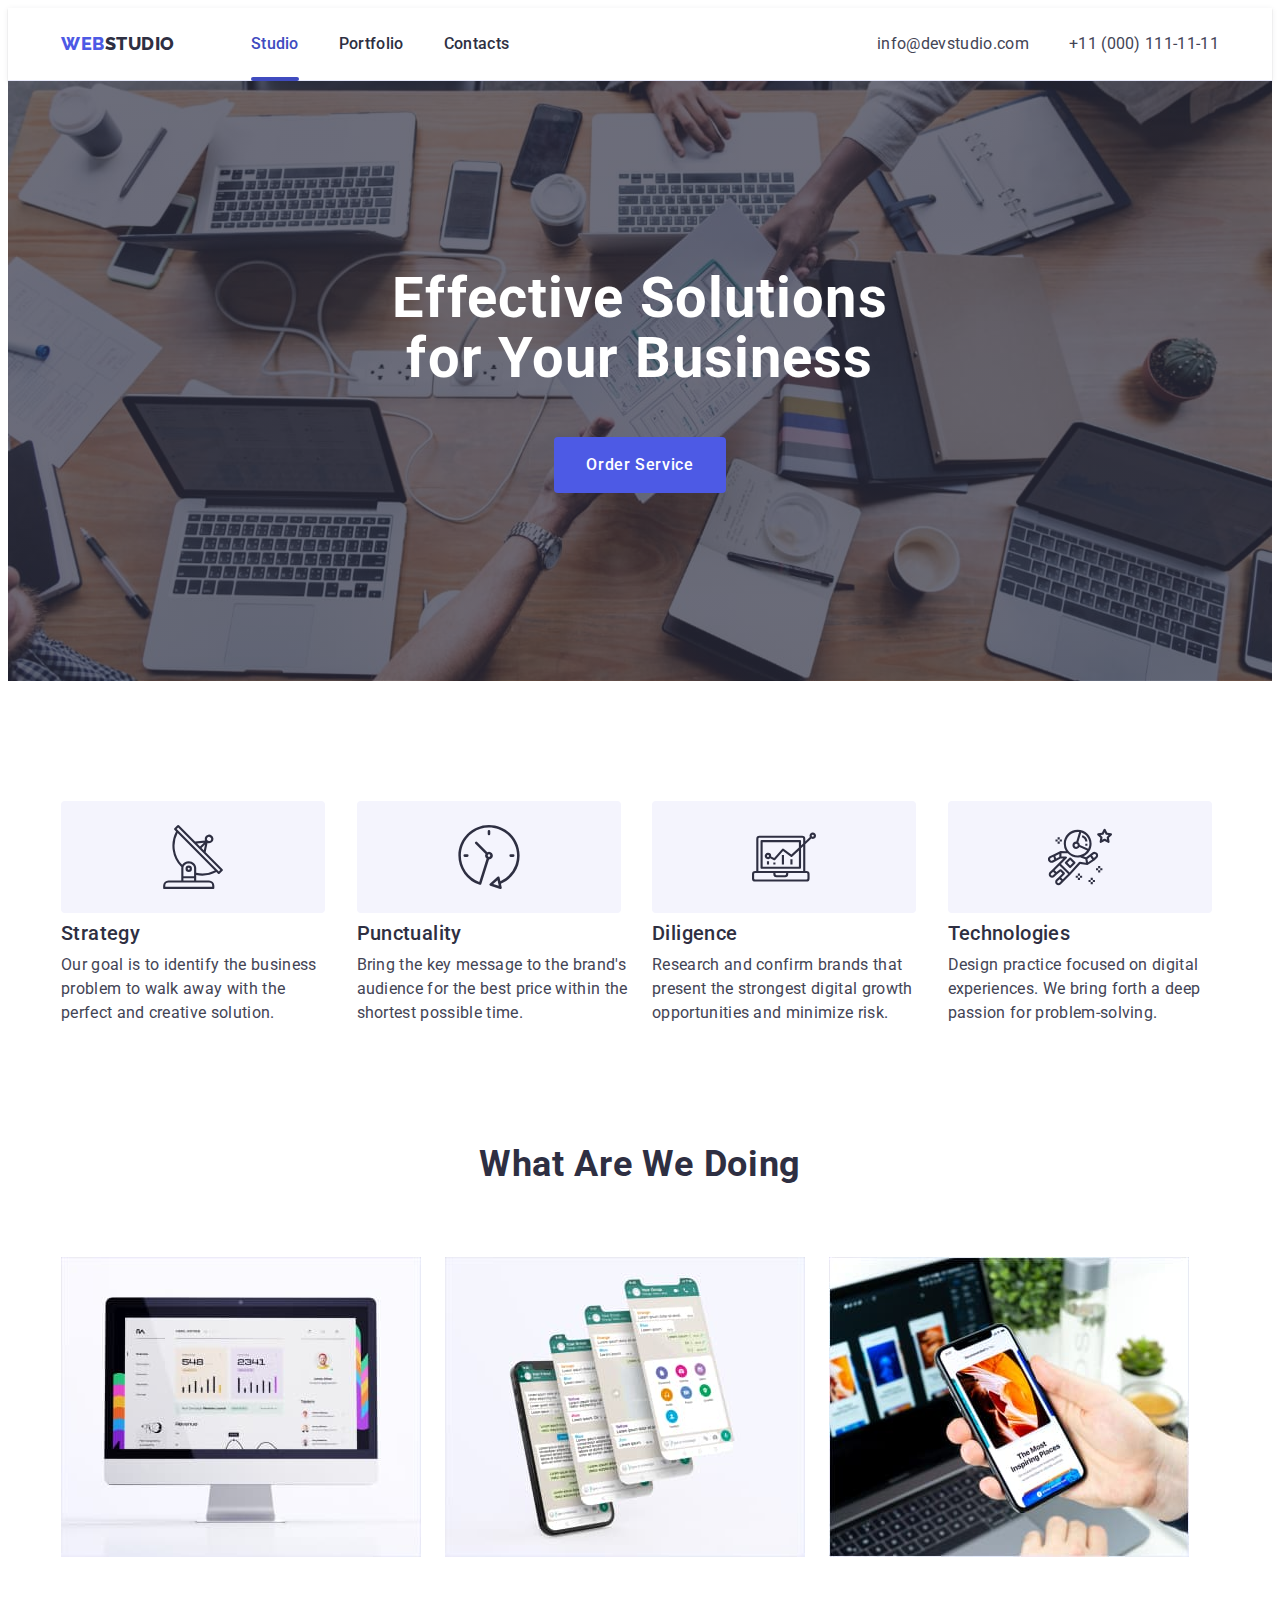
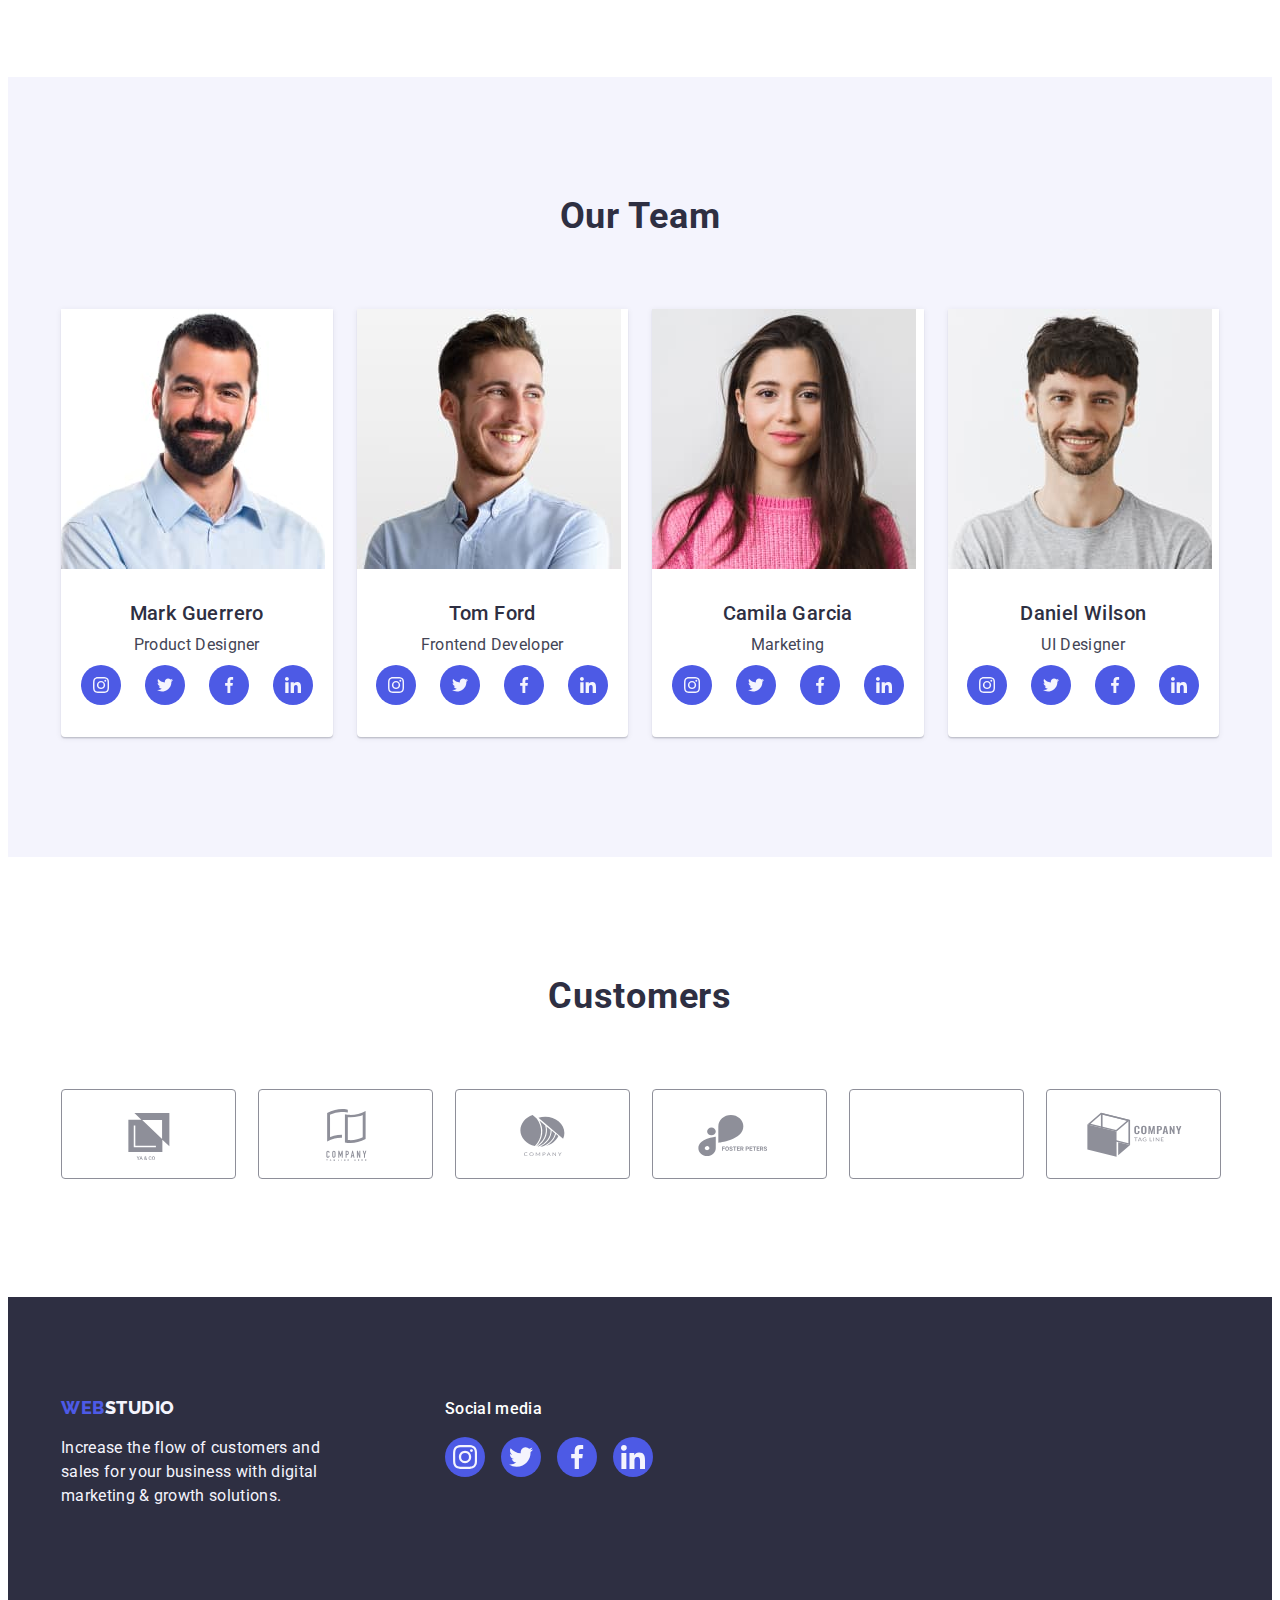
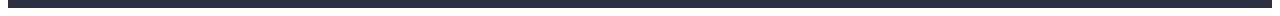
==== index.html @ 12ce00bc "+" ====
<!DOCTYPE html>
<html lang="en">
  <head>
    <meta charset="UTF-8" />
    <meta name="viewport" content="width=device-width, initial-scale=1.0" />
    <title>Web Studio</title>
    <link rel="preconnect" href="https://fonts.googleapis.com" />
    <link rel="preconnect" href="https://fonts.gstatic.com" crossorigin />
    <link
      href="https://fonts.googleapis.com/css2?family=Raleway:wght@800&family=Roboto:wght@400;500;700&display=swap"
      rel="stylesheet"
    />
    <link
      rel="stylesheet"
      href="https://cdnjs.cloudflare.com/ajax/libs/modern-normalize/2.0.0/modern-normalize.min.css"
      integrity="sha512-4xo8blKMVCiXpTaLzQSLSw3KFOVPWhm/TRtuPVc4WG6kUgjH6J03IBuG7JZPkcWMxJ5huwaBpOpnwYElP/m6wg=="
      crossorigin="anonymous"
      referrerpolicy="no-referrer"
    />
    <link rel="stylesheet" href="css/styles.css" />
  </head>
  <body>
    <header class="header-content">
      <div class="container header-container">
        <nav class="header-navigation">
          <a href="./index.html" class="header-logo link"
            >Web<span class="header-logo-accent">Studio</span></a
          >
          <ul class="header-list list">
            <li class="header-list-item">
              <a href="./index.html" class="header-list-link link current"
                >Studio</a
              >
            </li>
            <li class="header-list-item">
              <a class="header-list-link link" href="./portfolio.html"
                >Portfolio</a
              >
            </li>
            <li class="header-list-item">
              <a class="header-list-link link" href="">Contacts</a>
            </li>
          </ul>
        </nav>
        <address class="address-list-socials">
          <ul class="header-socials list">
            <li class="headr-socials-item">
              <a
                class="header-socials-link link"
                href="mailto:info@devstudio.com"
                >info@devstudio.com</a
              >
            </li>
            <li class="headr-socials-item">
              <a class="header-socials-link link" href="tel:+110001111111"
                >+11 (000) 111-11-11</a
              >
            </li>
          </ul>
        </address>
      </div>
    </header>
    <main>
      <section class="hero">
        <div class="container">
          <h1 class="hero-title">Effective Solutions for Your Business</h1>
          <button type="button" class="hero-btn" data-modal-open>
            Order Service
          </button>
        </div>
      </section>
      <section class="advantages">
        <div class="container">
          <h2 class="visually-hidden">Advantages</h2>
          <ul class="head-list list">
            <li class="advantages-item">
              <div class="advantages-block">
                <svg class="advantages-icon" width="64" height="64">
                  <use href="./images/icons.svg#icon-antenna-1"></use>
                </svg>
              </div>
              <h3 class="advantages-subtitle">Strategy</h3>
              <p class="advantages-item-text">
                Our goal is to identify the business problem to walk away with
                the perfect and creative solution.
              </p>
            </li>
            <li class="advantages-item">
              <div class="advantages-block">
                <svg class="advantages-icon" width="64" height="64">
                  <use href="./images/icons.svg#icon-clock-1"></use>
                </svg>
              </div>
              <h3 class="advantages-subtitle">Punctuality</h3>
              <p class="advantages-item-text">
                Bring the key message to the brand's audience for the best price
                within the shortest possible time.
              </p>
            </li>
            <li class="advantages-item">
              <div class="advantages-block">
                <svg class="advantages-icon" width="64" height="64">
                  <use href="./images/icons.svg#icon-diagram-1"></use>
                </svg>
              </div>
              <h3 class="advantages-subtitle">Diligence</h3>
              <p class="advantages-item-text">
                Research and confirm brands that present the strongest digital
                growth opportunities and minimize risk.
              </p>
            </li>
            <li class="advantages-item">
              <div class="advantages-block">
                <svg class="advantages-icon" width="64" height="64">
                  <use href="./images/icons.svg#icon-astronaut-1"></use>
                </svg>
              </div>
              <h3 class="advantages-subtitle">Technologies</h3>
              <p class="advantages-item-text">
                Design practice focused on digital experiences. We bring forth a
                deep passion for problem-solving.
              </p>
            </li>
          </ul>
        </div>
      </section>
      <section class="content-item">
        <div class="container">
          <h2 class="webcontent-title">What are we doing</h2>
          <ul class="content-list list">
            <li class="content-list-img">
              <img
                class="img-item"
                src="./images/Computer.jpg"
                alt="Computer"
                width="360"
                height="300"
              />
            </li>
            <li class="content-list-img">
              <img
                class="img-item"
                src="./images/Content.jpg"
                alt="Content"
                width="360"
                height="300"
              />
            </li>
            <li class="content-list-img">
              <img
                class="img-item"
                src="./images/Use.jpg"
                alt="Use"
                width="360"
                height="300"
              />
            </li>
          </ul>
        </div>
      </section>
      <!-- Team -->
      <section class="our-team">
        <div class="container">
          <h2 class="webcontent-title">Our Team</h2>
          <ul class="team list">
            <li class="list-team-info">
              <img
                src="./images/Mark.jpg"
                alt="Mark Guerrero"
                width="264"
                height="260"
              />
              <div class="list-team">
                <h3 class="team-list-item">Mark Guerrero</h3>
                <p class="team-item">Product Designer</p>
                <ul class="team-list-icons list">
                  <li class="our-team-item">
                    <a href="" class="our-team-link">
                      <svg class="our-team-icon" width="16" height="16">
                        <use href="./images/icons.svg#icon-instagram-2"></use>
                      </svg>
                    </a>
                  </li>
                  <li class="our-team-item">
                    <a href="" class="our-team-link">
                      <svg class="our-team-icon" width="16" height="16">
                        <use href="./images/icons.svg#icon-twitter-1"></use>
                      </svg>
                    </a>
                  </li>
                  <li class="our-team-item">
                    <a href="" class="our-team-link">
                      <svg class="our-team-icon" width="16" height="16">
                        <use href="./images/icons.svg#icon-facebook-1"></use>
                      </svg>
                    </a>
                  </li>
                  <li class="our-team-item">
                    <a href="" class="our-team-link">
                      <svg class="our-team-icon" width="16" height="16">
                        <use href="./images/icons.svg#icon-linkedin-1"></use>
                      </svg>
                    </a>
                  </li>
                </ul>
              </div>
            </li>
            <li class="list-team-info">
              <img
                src="./images/Tom.jpg"
                alt="Tom Ford"
                width="264"
                height="260"
              />
              <div class="list-team">
                <h3 class="team-list-item">Tom Ford</h3>
                <p class="team-item">Frontend Developer</p>
                <ul class="team-list-icons list">
                  <li class="our-team-item">
                    <a href="" class="our-team-link">
                      <svg class="our-team-icon" width="16" height="16">
                        <use href="./images/icons.svg#icon-instagram-2"></use>
                      </svg>
                    </a>
                  </li>
                  <li class="our-team-item">
                    <a href="" class="our-team-link">
                      <svg class="our-team-icon" width="16" height="16">
                        <use href="./images/icons.svg#icon-twitter-1"></use>
                      </svg>
                    </a>
                  </li>
                  <li class="our-team-item">
                    <a href="" class="our-team-link">
                      <svg class="our-team-icon" width="16" height="16">
                        <use href="./images/icons.svg#icon-facebook-1"></use>
                      </svg>
                    </a>
                  </li>
                  <li class="our-team-item">
                    <a href="" class="our-team-link">
                      <svg class="our-team-icon" width="16" height="16">
                        <use href="./images/icons.svg#icon-linkedin-1"></use>
                      </svg>
                    </a>
                  </li>
                </ul>
              </div>
            </li>
            <li class="list-team-info">
              <img
                src="./images/Camila.jpg"
                alt="Camila Garcia"
                width="264"
                height="260"
              />
              <div class="list-team">
                <h3 class="team-list-item">Camila Garcia</h3>
                <p class="team-item">Marketing</p>
                <ul class="team-list-icons list">
                  <li class="our-team-item">
                    <a href="" class="our-team-link">
                      <svg class="our-team-icon" width="16" height="16">
                        <use href="./images/icons.svg#icon-instagram-2"></use>
                      </svg>
                    </a>
                  </li>
                  <li class="our-team-item">
                    <a href="" class="our-team-link">
                      <svg class="our-team-icon" width="16" height="16">
                        <use href="./images/icons.svg#icon-twitter-1"></use>
                      </svg>
                    </a>
                  </li>
                  <li class="our-team-item">
                    <a href="" class="our-team-link">
                      <svg class="our-team-icon" width="16" height="16">
                        <use href="./images/icons.svg#icon-facebook-1"></use>
                      </svg>
                    </a>
                  </li>
                  <li class="our-team-item">
                    <a href="" class="our-team-link">
                      <svg class="our-team-icon" width="16" height="16">
                        <use href="./images/icons.svg#icon-linkedin-1"></use>
                      </svg>
                    </a>
                  </li>
                </ul>
              </div>
            </li>
            <li class="list-team-info">
              <img
                src="./images/Daniel.jpg"
                alt="Daniel Wilson"
                width="264"
                height="260"
              />
              <div class="list-team">
                <h3 class="team-list-item">Daniel Wilson</h3>
                <p class="team-item">UI Designer</p>
                <ul class="team-list-icons list">
                  <li class="our-team-item">
                    <a href="" class="our-team-link">
                      <svg class="our-team-icon" width="16" height="16">
                        <use href="./images/icons.svg#icon-instagram-2"></use>
                      </svg>
                    </a>
                  </li>
                  <li class="our-team-item">
                    <a href="" class="our-team-link">
                      <svg class="our-team-icon" width="16" height="16">
                        <use href="./images/icons.svg#icon-twitter-1"></use>
                      </svg>
                    </a>
                  </li>
                  <li class="our-team-item">
                    <a href="" class="our-team-link">
                      <svg class="our-team-icon" width="16" height="16">
                        <use href="./images/icons.svg#icon-facebook-1"></use>
                      </svg>
                    </a>
                  </li>
                  <li class="our-team-item">
                    <a href="" class="our-team-link">
                      <svg class="our-team-icon" width="16" height="16">
                        <use href="./images/icons.svg#icon-linkedin-1"></use>
                      </svg>
                    </a>
                  </li>
                </ul>
              </div>
            </li>
          </ul>
        </div>
      </section>
      <section class="customers">
        <div class="container">
          <h2 class="customers-logo">Customers</h2>
          <ul class="customers-list list">
            <li class="customers-item">
              <a href="" class="customers-link">
                <svg class="customers-icon" width="104" height="56">
                  <use href="./images/icons.svg#icon-Logo"></use>
                </svg>
              </a>
            </li>
            <li class="customers-item">
              <a href="" class="customers-link">
                <svg class="customers-icon" width="104" height="56">
                  <use href="./images/icons.svg#icon-Logo-1"></use>
                </svg>
              </a>
            </li>
            <li class="customers-item">
              <a href="" class="customers-link">
                <svg class="customers-icon" width="104" height="56">
                  <use href="./images/icons.svg#icon-Logo-2"></use>
                </svg>
              </a>
            </li>
            <li class="customers-item">
              <a href="" class="customers-link">
                <svg class="customers-icon" width="104" height="56">
                  <use href="./images/icons.svg#icon-Logo-3"></use>
                </svg>
              </a>
            </li>
            <li class="customers-item">
              <a href="" class="customers-link">
                <svg class="customers-icon" width="104" height="56">
                  <use href="./images/icons.svg#icon-LogoBrand"></use>
                </svg>
              </a>
            </li>
            <li class="customers-item">
              <a href="" class="customers-link">
                <svg class="customers-icon" width="104" height="56">
                  <use href="./images/icons.svg#icon-Logo-4"></use>
                </svg>
              </a>
            </li>
          </ul>
        </div>
      </section>
    </main>
    <footer class="footer">
      <div class="container footer-container">
        <div class="footer-main-container">
          <a href="./index.html" class="header-logo-footer link"
            >Web<span class="footer-logo link">Studio</span></a
          >
          <p class="footer-down">
            Increase the flow of customers and sales for your business with
            digital marketing & growth solutions.
          </p>
        </div>
        <div class="social-media-block">
          <p class="social-logo">Social media</p>
          <ul class="social-media-list list">
            <li class="social-media-item">
              <a href="" class="social-media-link">
                <svg class="social-media-icon" width="24" height="24">
                  <use href="./images/icons.svg#icon-instagram-2"></use>
                </svg>
              </a>
            </li>
            <li class="social-media-item">
              <a href="" class="social-media-link">
                <svg class="social-media-icon" width="24" height="24">
                  <use href="./images/icons.svg#icon-twitter-1"></use>
                </svg>
              </a>
            </li>
            <li class="social-media-item">
              <a href="" class="social-media-link">
                <svg class="social-media-icon" width="24" height="24">
                  <use href="./images/icons.svg#icon-facebook-1"></use>
                </svg>
              </a>
            </li>
            <li class="social-media-item">
              <a href="" class="social-media-link">
                <svg class="social-media-icon" width="24" height="24">
                  <use href="./images/icons.svg#icon-linkedin-1"></use>
                </svg>
              </a>
            </li>
          </ul>
        </div>
      </div>
    </footer>
    <!-- Modal -->
    <div class="backdrop is-hidden" data-modal>
      <div class="modal">
        <button type="button" class="modal-close-btn" data-modal-close>
          <svg class="modal-close-icon" width="8" height="8">
            <use href="./images/icons.svg#icon-close-black-18dp-2-1"></use>
          </svg>
        </button>
      </div>
    </div>
    <script src="./js/modal.js"></script>
  </body>
</html>
---- css/styles.css ----
:root {
  --accent-color: #2e2f42;
  --item-color: #4d5ae5;
  --hero-color: #ffffff;
  --background-color: #f4f4fd;
  --address-color: #434455;
  --target-color: #404bbf;
  --border-color: #8e8f99;
}

p,
h1,
h2,
h3,
h4,
h5,
h6 {
  margin-top: 0;
  margin-bottom: 0;
}

ul,
ol {
  margin-top: 0;
  margin-bottom: 0;
  padding-left: 0;
}

img {
  display: block;
}

.visually-hidden {
  position: absolute;
  width: 1px;
  height: 1px;
  margin: -1px;
  border: 0;
  padding: 0;

  white-space: nowrap;
  clip-path: inset(100%);
  clip: rect(0 0 0 0);
  overflow: hidden;
}

.container {
  width: 100%;
  max-width: 1158px;
  padding: 0 15px;
  margin: 0 auto;
}

body {
  font-family: "Roboto", sans-serif;
  color: #434455;
  background-color: #fff;
}

.link {
  text-decoration: none;
}

.list {
  list-style: none;
}

.border-container {
  border-bottom: 1px solid #e7e9fc;
}

/*----------HEADER---------*/

.header-content {
  border-bottom: 1px solid #e7e9fc;
  box-shadow: 0px 1px 6px 0px rgba(46, 47, 66, 0.08),
    0px 1px 1px 0px rgba(46, 47, 66, 0.16),
    0px 2px 1px 0px rgba(46, 47, 66, 0.08);
}

.header-container {
  display: flex;
  align-items: center;
}

.header-navigation {
  display: flex;
  align-items: center;
}

.header-list {
  display: flex;
  gap: 40px;
}

.header-list-item {
  width: calc((100% - 40 * 2) / 3);
}

.header-logo {
  color: var(--item-color);
  font-size: 18px;
  font-weight: 800;
  font-family: "Raleway", sans-serif;
  line-height: 1.17;
  letter-spacing: 0.03em;
  text-transform: uppercase;
  margin-right: 76px;
  padding: 24px 0;
  display: block;
}

.header-logo-accent {
  color: var(--accent-color);
}

.current {
  position: relative;
  color: var(--target-color);
  transition: color 250ms cubic-bezier(0.4, 0, 0.2, 1);
}

.current::after {
  content: "";
  position: absolute;
  bottom: -1px;
  left: 0;
  width: 100%;
  height: 4px;
  border-radius: 2px;
  background-color: var(--target-color);
}

.header-list-link {
  color: var(--accent-color);
  font-size: 16px;
  font-weight: 500;
  line-height: 1.5;
  letter-spacing: 0.02em;
  display: block;
  padding-bottom: 24px;
  padding-top: 24px;
  transition: color 250ms cubic-bezier(0.4, 0, 0.2, 1);
}

.header-list-link:hover,
.header-list-link:focus {
  color: var(--target-color);
}

.header-list-link:is(:hover, :focus),
.current {
  color: var(--target-color);
}

.address-list-socials {
  font-style: normal;
}

.header-socials {
  display: flex;
  gap: 40px;
}

.header-socials-link {
  color: var(--address-color);
  font-size: 16px;
  font-weight: 400;
  line-height: 1.5;
  letter-spacing: 0.02em;
  padding: 24px 0;
  display: block;
  transition: color 250ms cubic-bezier(0.4, 0, 0.2, 1);
}

.header-socials-link:hover,
.header-socials-link:focus {
  color: #404bbf;
}

.address-list-socials {
  margin-left: auto;
}

/*----------HERO---------*/

.hero {
  background-color: var(--accent-color);
  margin: 0 auto;
  width: 100%;
  max-width: 1440px;
  padding-top: 188px;
  padding-bottom: 188px;
  background-image: linear-gradient(
      rgba(46, 47, 66, 0.7),
      rgba(46, 47, 66, 0.7)
    ),
    url(../images/people-office1.jpg);
  background-repeat: no-repeat;
  background-position: center;
  background-size: cover;
}

.hero-title {
  color: var(--hero-color);
  text-align: center;
  font-size: 56px;
  font-weight: 700;
  line-height: 1.07;
  letter-spacing: 0.02em;
  margin: 0 auto;
  width: 100%;
  max-width: 496px;
  margin-bottom: 48px;
}
.hero-btn {
  color: var(--hero-color);
  font-size: 16px;
  font-family: inherit;
  font-weight: 500;
  line-height: 1.5;
  letter-spacing: 0.04em;
  cursor: pointer;
  background-color: var(--item-color);
  padding: 16px 32px;
  border-radius: 4px;
  display: block;
  margin: 0 auto;
  border: none;
  min-width: 169px;
  transition: background-color 250ms cubic-bezier(0.4, 0, 0.2, 1);
}

.hero-btn:hover,
.hero-btn:focus {
  background-color: var(--target-color);
}

/*----------Advantages---------*/

.advantages {
  background-color: var(--hero-color);
  padding: 120px 0;
}

.advantages-block {
  width: 264px;
  height: 112px;
  border-radius: 4px;
  background-color: var(--background-color);
  margin-bottom: 8px;
  display: flex;
  align-items: center;
  justify-content: center;
}

.advantages-icon {
  fill: var(--accent-color);
}

.advantages-item {
  width: calc((100% - 24px * 3) / 4);
}

.head-list {
  display: flex;
  gap: 24px;
}

.advantages-subtitle {
  color: var(--accent-color);
  font-size: 20px;
  font-weight: 500;
  line-height: 1.2;
  letter-spacing: 0.02em;
  margin-bottom: 8px;
}
.advantages-item-text {
  color: #434455;
  font-size: 16px;
  line-height: 1.5;
  letter-spacing: 0.02em;
}

/*----------Content---------*/

.content-item {
  padding-bottom: 120px;
}

.webcontent-title {
  color: var(--accent-color);
  text-align: center;
  font-size: 36px;
  font-weight: 700;
  line-height: 1.11;
  letter-spacing: 0.02em;
  text-transform: capitalize;
  margin-bottom: 72px;
}

.content-list {
  display: flex;
  gap: 24px;
}

.content-list-img {
  width: calc(100% - 24px * 2) / 3;
}

/* -----TEAM----- */

.our-team {
  background-color: var(--background-color);
  padding-top: 120px;
  padding-bottom: 120px;
}

.team {
  display: flex;
  gap: 24px;
}

.our-team-item {
  width: 40px;
  height: 40px;
}

.our-team-link:hover,
.our-team-link:focus {
  background-color: var(--target-color);
}

.our-team-link {
  width: 100%;
  height: 100%;
  display: flex;
  align-items: center;
  justify-content: center;
  background-color: var(--item-color);
  border-radius: 50%;
  transition: background-color 250ms cubic-bezier(0.4, 0, 0.2, 1);
}

.our-team-icon {
  fill: var(--background-color);
}

.list-team-info {
  background-color: #ffffff;
  border-radius: 0px 0px 4px 4px;
  width: calc((100% - 24px * 3) / 4);
  box-shadow: 0px 2px 1px 0px rgba(46, 47, 66, 0.08),
    0px 1px 1px 0px rgba(46, 47, 66, 0.16),
    0px 1px 6px 0px rgba(46, 47, 66, 0.08);
}

.team-list-item {
  color: var(--accent-color);
  text-align: center;
  font-size: 20px;
  font-weight: 500;
  line-height: 1.2;
  letter-spacing: 0.02em;
  margin-bottom: 8px;
}
.team-item {
  color: #434455;
  text-align: center;
  font-size: 16px;
  line-height: 1.5;
  letter-spacing: 0.02em;
  margin-bottom: 8px;
}

.list-team {
  padding: 32px 0;
  align-items: center;
  justify-content: center;
}

.team-list-icons {
  display: flex;
  gap: 24px;
  justify-content: center;
}

/* -----Customers----- */

.customers {
  background-color: var(--hero-color);
  padding-top: 120px;
  padding-bottom: 120px;
}

.customers-logo {
  color: var(--accent-color);
  text-align: center;
  font-size: 36px;
  font-style: normal;
  font-weight: 700;
  line-height: 1.11;
  letter-spacing: 0.02em;
  text-transform: capitalize;
  margin-bottom: 72px;
}

.customers-container {
  width: 168px;
  height: 88px;
  border-radius: 4px;
  border: 1px solid #8e8f99;
}

.customers-list {
  display: flex;
  gap: 24px;
}

.customers-item {
  height: 88px;
  width: calc((100% - 24px * 5) / 6);
}

.customers-link {
  color: var(--border-color);
  width: 100%;
  height: 100%;
  display: flex;
  align-items: center;
  justify-content: center;
  border-radius: 4px;
  border: 1px solid var(--border-color);
  transition: border-color 250ms cubic-bezier(0.4, 0, 0.2, 1),
    color 250ms cubic-bezier(0.4, 0, 0.2, 1);
}

.customers-icon {
  fill: currentColor;
  transition: fill 250ms;
  animation-timing-function: cubic-bezier(0.4, 0, 0.2, 1);
}

.customers-link:is(:hover, :focus) .customers-icon {
  fill: var(--target-color);
}

.customers-link:hover,
.customers-link:focus {
  color: var(--target-color);
  border-color: var(--target-color);
}
.customers-icon {
  fill: currentColor;
}

/* -----FOOTER----- */

.footer {
  background-color: var(--accent-color);
  padding-top: 100px;
  padding-bottom: 100px;
}

.social-logo {
  color: var(--hero-color);
  font-size: 16px;
  font-style: normal;
  font-weight: 500;
  line-height: 1.5;
  letter-spacing: 0.02em;
  margin-bottom: 16px;
}

.social-media-list {
  display: flex;
  gap: 16px;
}

.social-media-link {
  width: 100%;
  height: 100%;
  display: flex;
  align-items: center;
  justify-content: center;
  border-radius: 50%;
  background-color: var(--item-color);
  transition: background-color 250ms cubic-bezier(0.4, 0, 0.2, 1);
}

.social-media-link:hover,
.social-media-link:focus {
  background-color: #31d0aa;
}

.social-media-item {
  width: 40px;
  height: 40px;
}
.social-media-icon {
  fill: var(--background-color);
}

.header-logo-footer {
  display: inline-block;
  color: var(--item-color);
  font-size: 18px;
  font-weight: 800;
  font-family: "Raleway", sans-serif;
  line-height: 1.17;
  letter-spacing: 0.03em;
  text-transform: uppercase;
  margin-bottom: 17.5px;
}

.footer-logo {
  color: var(--background-color);
  font-size: 18px;
  font-family: Raleway;
  font-weight: 800;
  line-height: 1.16;
  letter-spacing: 0.03em;
  text-transform: uppercase;
}

.footer-down {
  color: var(--background-color);
  font-size: 16px;
  line-height: 1.5;
  letter-spacing: 0.02em;
  max-width: 264px;
}

.footer-container {
  display: flex;
  align-items: baseline;
}

.footer-main-container {
  display: block;
  margin-right: 120px;
}

/*----------Portfolio---------*/

.portfolio-content {
  padding-top: 96px;
  padding-bottom: 120px;
}

/* -----Projects----- */

.projects-list {
  display: flex;
  gap: 24px;
  margin-bottom: 72px;
  justify-content: center;
}

.portfolio-cover {
  position: relative;
  overflow: hidden;
}

.portfolio-cover:hover .portfolio-cover-text {
  transform: translateY(0%);
}

.portfolio-cover-text {
  color: var(--background-color);
  top: 0;
  left: 0;
  height: 100%;
  padding: 40px 32px;
  font-size: 16px;
  font-style: normal;
  font-weight: 400;
  line-height: 1.5;
  letter-spacing: 0.02em;
  position: absolute;
  background-color: var(--item-color);
  transform: translateY(100%);
  transition: transform 250ms cubic-bezier(0.4, 0, 0.2, 1);
}

.portfolio-item-link {
  color: var(--item-color);
  text-align: center;
  font-size: 16px;
  font-style: normal;
  font-weight: 500;
  line-height: 1.5;
  letter-spacing: 0.04em;
  cursor: pointer;
  background-color: var(--background-color);
  border: 1px solid #e7e9fc;
  display: block;
  padding: 12px 24px;
  border-radius: 4px;
  transition: color 250ms cubic-bezier(0.4, 0, 0.2, 1),
    background-color 250ms cubic-bezier(0.4, 0, 0.2, 1),
    border-color 250ms cubic-bezier(0.4, 0, 0.2, 1),
    box-shadow 250ms cubic-bezier(0.4, 0, 0.2, 1);
}

.portfolio-item-link:hover,
.portfolio-item-link:focus {
  color: #ffffff;
  background-color: #404bbf;
  border: 1px solid transparent;
  box-shadow: 0px 3px 1px rgba(0, 0, 0, 0.1), 0px 2px 1px rgba(0, 0, 0, 0.08),
    0px 2px 2px rgba(0, 0, 0, 0.12);
}

.projects-item {
  background-color: #fff;
  width: calc((100% - 48px) / 3);
  box-shadow: 0px 2px 1px 0px rgba(46, 47, 66, 0.08),
    0px 1px 1px 0px rgba(46, 47, 66, 0.16),
    0px 1px 6px 0px rgba(46, 47, 66, 0.08);
}
.content-logo {
  color: var(--accent-color);
  font-size: 20px;
  font-weight: 500;
  line-height: 1.2;
  letter-spacing: 0.02em;
  margin-bottom: 8px;
}
.logo-info {
  color: var(--address-color);
  font-size: 16px;
  font-weight: 400;
  line-height: 1.5;
  letter-spacing: 0.02em;
}

.projects {
  display: flex;
  flex-wrap: wrap;
  gap: 48px 24px;
}

.projects-link {
  display: block;
  transition: box-shadow 250ms cubic-bezier(0.4, 0, 0.2, 1);
}

.projects-link:hover,
.projects-link:focus {
  transform: translateY(0%);
  box-shadow: 0px 1px 6px rgba(46, 47, 66, 0.08),
    0px 1px 1px rgba(46, 47, 66, 0.16), 0px 2px 1px rgba(46, 47, 66, 0.08);
}

.projects-link:focus .portfolio-cover-text {
  transform: translateY(0%);
}

.portfolio-card {
  padding: 32px 16px;
  border: 1px solid #e7e9fc;
  border-top: none;
}

/* -----Modal----- */

.backdrop {
  position: fixed;
  width: 100%;
  height: 100%;
  top: 0;
  background-color: rgba(46, 47, 66, 0.4);
  transition: opacity 250ms cubic-bezier(0.4, 0, 0.2, 1),
    visibility 250ms cubic-bezier(0.4, 0, 0.2, 1);
}

.modal {
  width: 408px;
  min-height: 584px;
  background-color: #fcfcfc;
  border-radius: 4px;
  box-shadow: 0px 2px 1px 0px rgba(0, 0, 0, 0.2),
    0px 1px 3px 0px rgba(0, 0, 0, 0.12), 0px 1px 1px 0px rgba(0, 0, 0, 0.14);
  position: absolute;
  top: 50%;
  left: 50%;
  transform: translate(-50%, -50%) scaleY(1);
  transition: transform 250ms cubic-bezier(0.4, 0, 0.2, 1);
}

.backdrop.is-hidden .modal {
  transform: translate(-50%, -50%) scaleY(0);
}

.modal-close-btn {
  background-color: #e7e9fc;
  border: 1px solid rgba(0, 0, 0, 0.1);
  border: none;
  position: absolute;
  padding: 0;
  width: 24px;
  height: 24px;
  top: 24px;
  right: 24px;
  display: flex;
  align-items: center;
  justify-content: center;
  border-radius: 50%;
  cursor: pointer;
  transition: background-color 250ms cubic-bezier(0.4, 0, 0.2, 1),
    border 250ms cubic-bezier(0.4, 0, 0.2, 1);
}

.modal-close-icon {
  fill: var(--accent-color);
  transition: background-color 250ms;
  animation-timing-function: cubic-bezier(0.4, 0, 0.2, 1);
  transition: fill 250ms cubic-bezier(0.4, 0, 0.2, 1);
}

.modal-close-btn:is(:hover, :focus) .modal-close-icon {
  fill: var(--hero-color);
}

.modal-close-btn:is(:hover, :focus) {
  background-color: var(--target-color);
  border: none;
}

.is-hidden {
  opacity: 0;
  visibility: hidden;
  pointer-events: none;
}
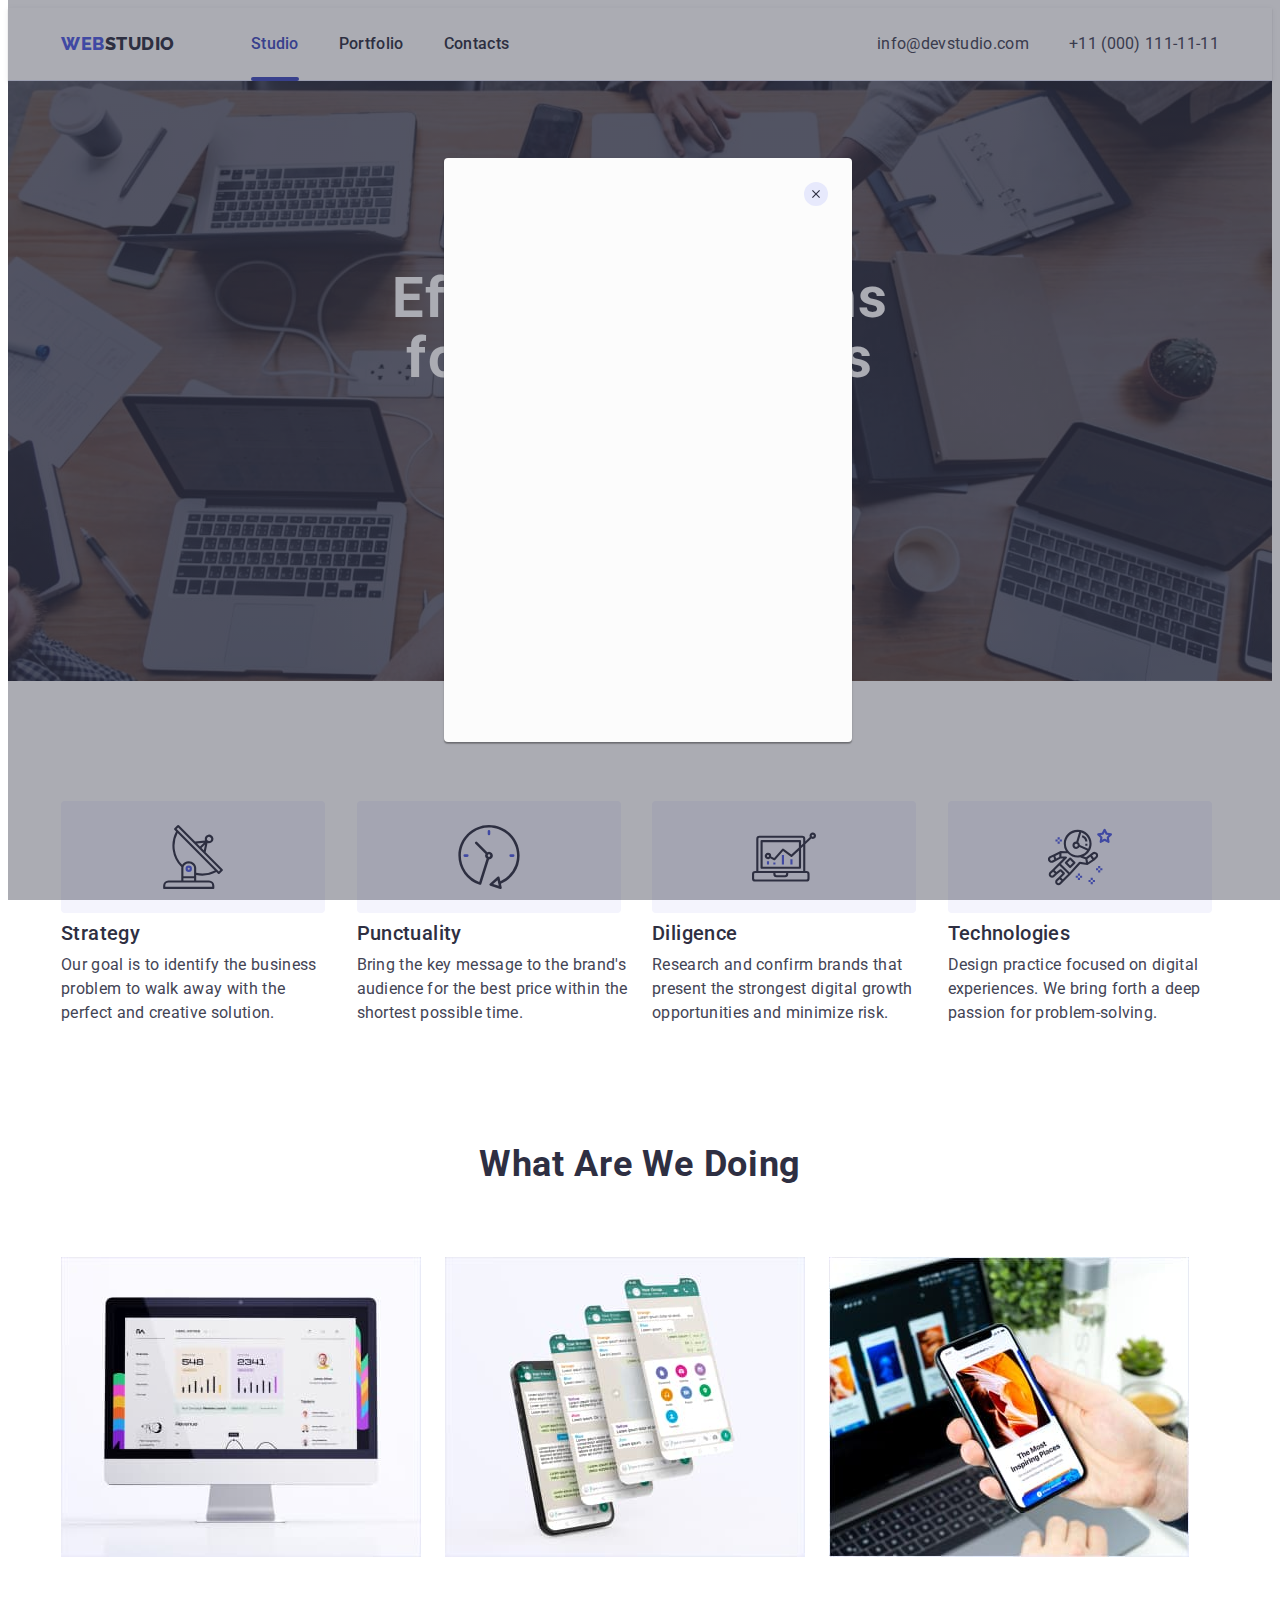
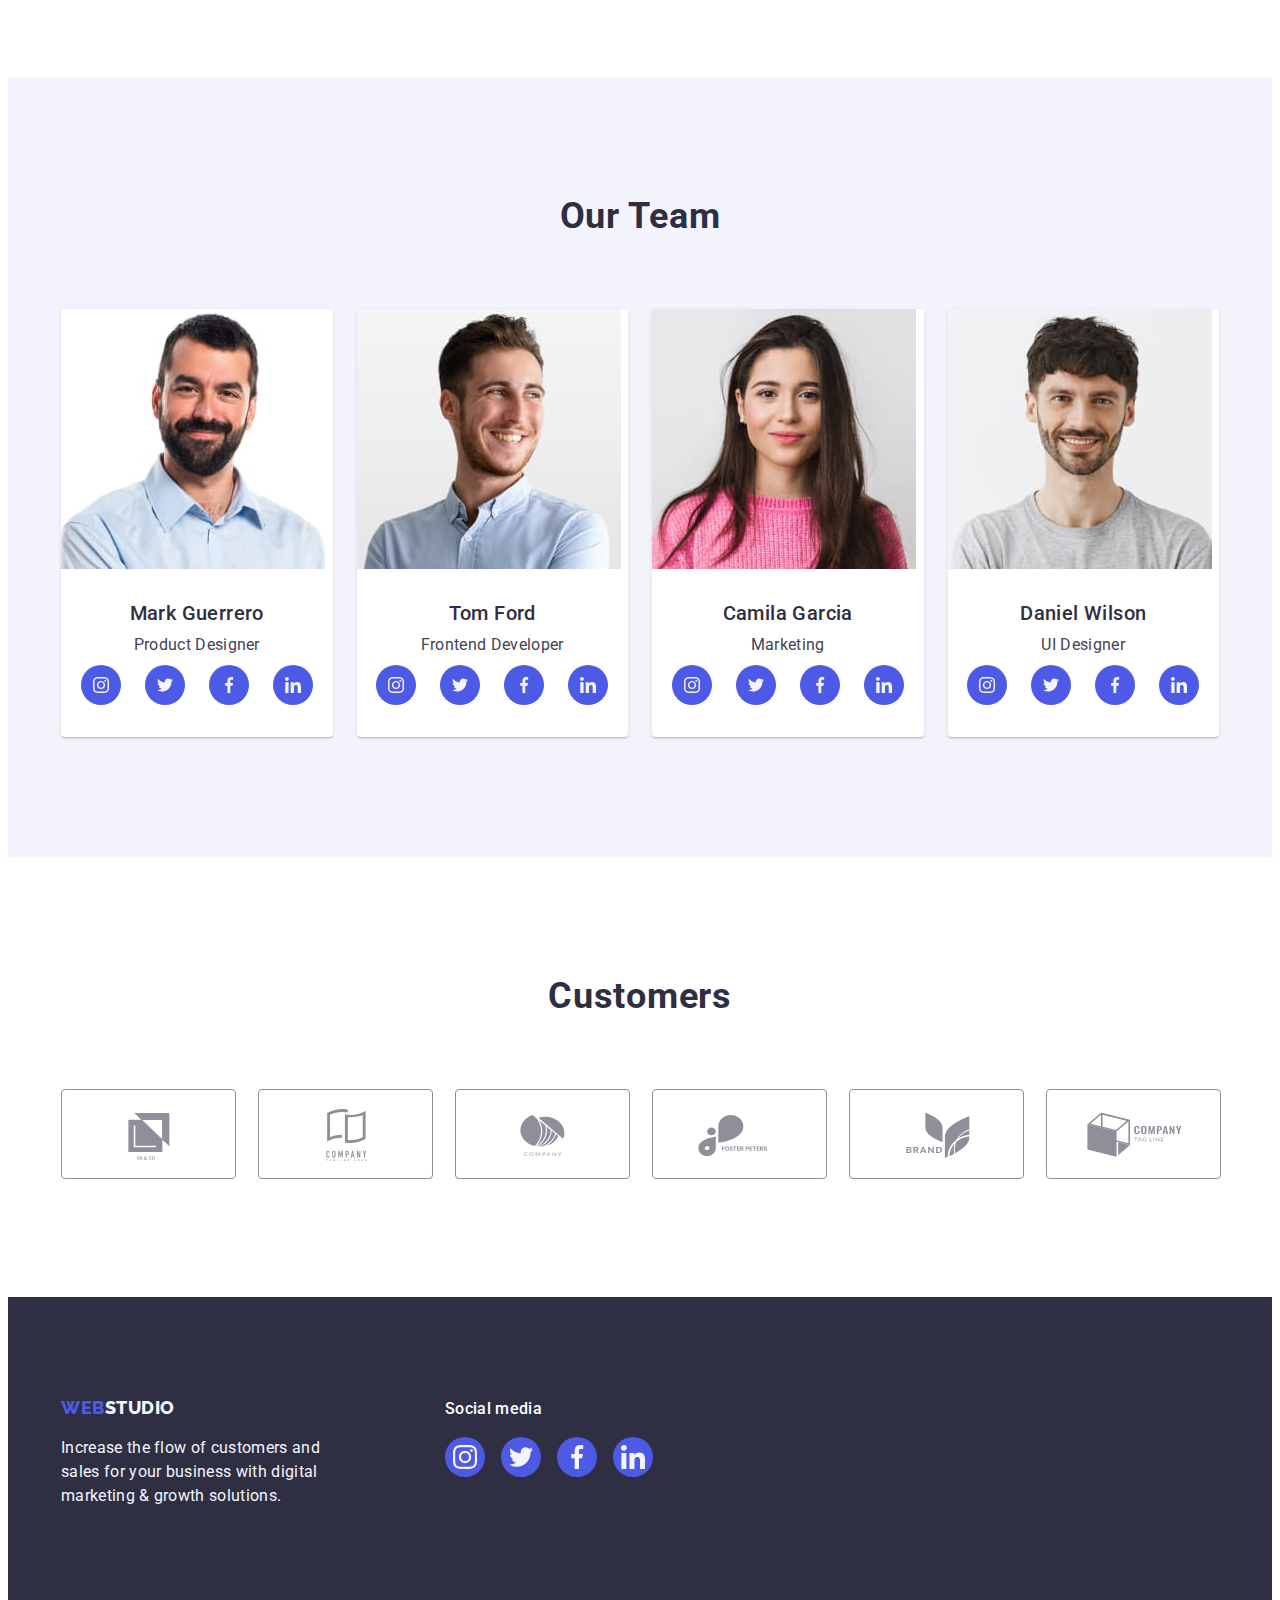
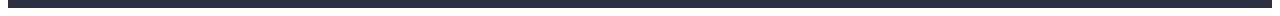
==== commit 3e1f5f93: "+" ====
--- a/index.html
+++ b/index.html
@@ -431,7 +431,7 @@
       </div>
     </footer>
     <!-- Modal -->
-    <div class="backdrop is-hidden" data-modal>
+    <div class="backdrop" data-modal>
       <div class="modal">
         <button type="button" class="modal-close-btn" data-modal-close>
           <svg class="modal-close-icon" width="8" height="8">
--- a/css/styles.css
+++ b/css/styles.css
@@ -562,10 +562,6 @@
   overflow: hidden;
 }
 
-.portfolio-cover:hover .portfolio-cover-text {
-  transform: translateY(0%);
-}
-
 .portfolio-cover-text {
   color: var(--background-color);
   top: 0;
@@ -653,7 +649,7 @@
     0px 1px 1px rgba(46, 47, 66, 0.16), 0px 2px 1px rgba(46, 47, 66, 0.08);
 }
 
-.projects-link:focus .portfolio-cover-text {
+.projects-link:is(:hover, :focus) .portfolio-cover-text {
   transform: translateY(0%);
 }
 
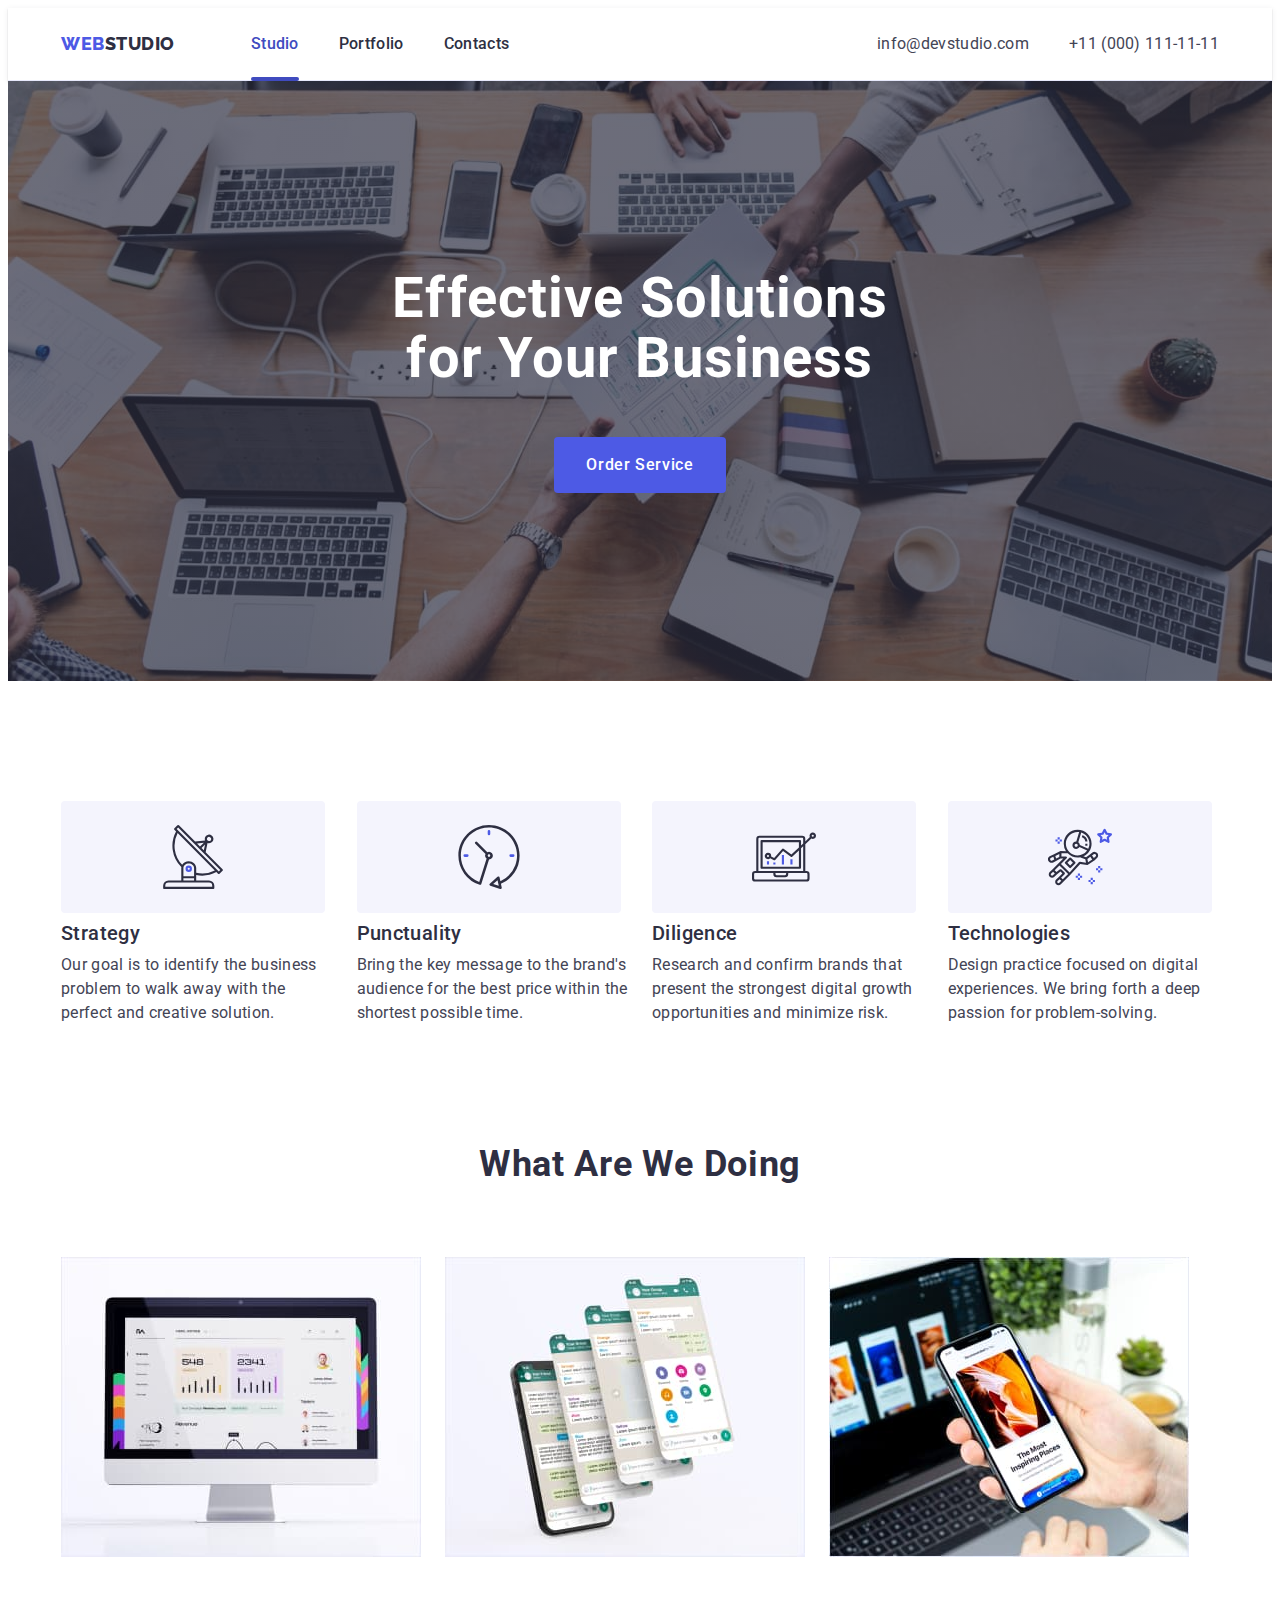
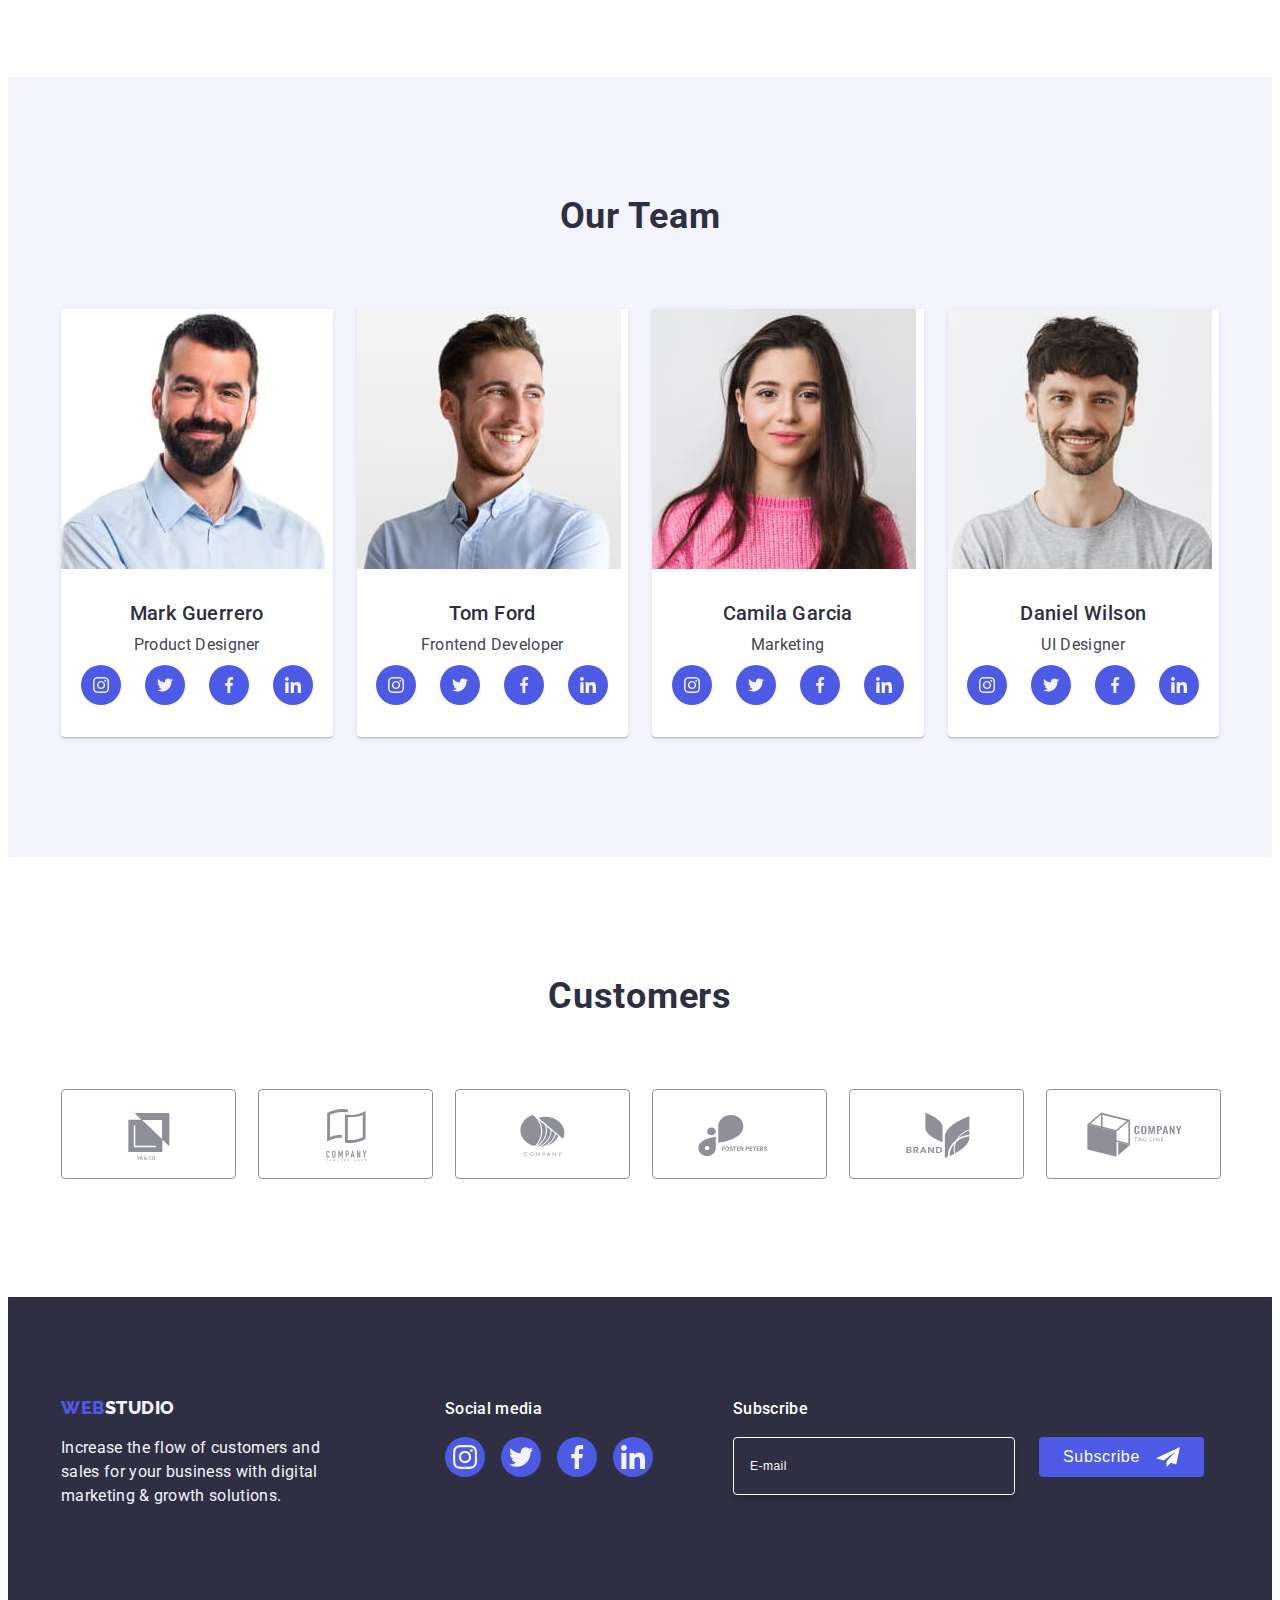
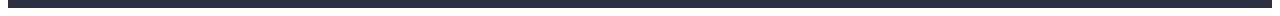
==== commit 9f1317d9: "+" ====
--- a/index.html
+++ b/index.html
@@ -428,16 +428,111 @@
             </li>
           </ul>
         </div>
+        <div class="footer-subscribe">
+          <p class="footer-text">Subscribe</p>
+          <form class="footer-form">
+            <label aria-label="email">
+              <input
+                type="email"
+                name="footer-email"
+                class="footer-input"
+                placeholder="E-mail"
+              />
+            </label>
+            <button type="submit" class="footer-form-btn">
+              Subscribe
+              <svg class="subscribe-icon" width="24" height="24">
+                <use href="./images/icons.svg#icon-subscribe"></use>
+              </svg>
+            </button>
+          </form>
+        </div>
       </div>
     </footer>
     <!-- Modal -->
-    <div class="backdrop" data-modal>
+    <div class="backdrop is-hidden" data-modal>
       <div class="modal">
         <button type="button" class="modal-close-btn" data-modal-close>
           <svg class="modal-close-icon" width="8" height="8">
             <use href="./images/icons.svg#icon-close-black-18dp-2-1"></use>
           </svg>
         </button>
+        <p class="modal-title">Leave your contacts and we will call you back</p>
+        <form>
+          <div class="modal-field">
+            <label for="user-name" class="input-label">Name</label>
+            <div class="input-wrap">
+              <input
+                type="text"
+                name="user-name"
+                class="modal-input"
+                placeholder="Enter name"
+                id="user-name"
+              />
+              <svg class="modal-input-icon" width="18" height="18">
+                <use href="./images/icons.svg#icon-person-black"></use>
+              </svg>
+            </div>
+          </div>
+          <div class="modal-field">
+            <label for="user-tel" class="input-label">Phone</label>
+            <div class="input-wrap">
+              <input
+                type="tel"
+                name="user-tel"
+                class="modal-input"
+                placeholder="Enter phone number"
+                id="user-tel"
+              />
+              <svg class="modal-input-icon" width="18" height="24">
+                <use href="./images/icons.svg#icon-phone-black"></use>
+              </svg>
+            </div>
+          </div>
+          <div class="modal-field">
+            <label for="user-email" class="input-label">Email</label>
+            <div class="input-wrap">
+              <input
+                type="email"
+                name="user-email"
+                class="modal-input"
+                placeholder="Enter email"
+                id="user-email"
+              />
+              <svg class="modal-input-icon" width="18" height="24">
+                <use href="./images/icons.svg#icon-email-black"></use>
+              </svg>
+            </div>
+          </div>
+          <div class="modal-field">
+            <label for="user-text" class="input-label">Comment</label>
+            <textarea
+              name="user-text"
+              id="user-text"
+              class="modal-textarea"
+              placeholder="Text input"
+            ></textarea>
+          </div>
+          <div class="modal-field">
+            <input
+              type="checkbox"
+              name="user-terms"
+              id="user-terms"
+              value="one"
+              class="modal-check visually-hidden"
+            />
+            <label for="user-terms" class="check-text"
+              ><span>
+                <svg class="check-icon" width="10" height="8">
+                  <use href="./images/icons.svg#icon-arrow"></use>
+                </svg>
+              </span>
+              I accept the terms and conditions of the
+              <a href="" class="privacy-link">Privacy Policy</a></label
+            >
+          </div>
+          <button type="submit" class="modal-link-btn">Send</button>
+        </form>
       </div>
     </div>
     <script src="./js/modal.js"></script>
--- a/css/styles.css
+++ b/css/styles.css
@@ -501,6 +501,10 @@
   fill: var(--background-color);
 }
 
+.social-media-block {
+  margin-right: 80px;
+}
+
 .header-logo-footer {
   display: inline-block;
   color: var(--item-color);
@@ -541,6 +545,71 @@
   margin-right: 120px;
 }
 
+.footer-text {
+  color: var(--white, #fff);
+  font-size: 16px;
+  font-weight: 500;
+  line-height: 1.5;
+  letter-spacing: 0.02em;
+  margin-bottom: 16px;
+}
+
+.footer-form {
+  display: flex;
+}
+
+.footer-subscribe {
+  flex-grow: 1;
+}
+
+.footer-input {
+  width: 264px;
+  height: 40px;
+  padding: 8px 0 8px 16px;
+  background-color: transparent;
+  border-radius: 4px;
+  border: 1px solid #fff;
+  box-shadow: 0px 4px 4px 0px rgba(0, 0, 0, 0.15);
+  margin-right: 24px;
+}
+
+.footer-input::placeholder {
+  color: var(--white, #fff);
+  font-size: 12px;
+  font-weight: 400;
+  line-height: 2;
+  letter-spacing: 0.04em;
+}
+
+.footer-form-btn {
+  padding: 8px 24px;
+  color: #fff;
+  text-align: center;
+  font-size: 16px;
+  letter-spacing: 0.04em;
+  font-weight: 500;
+  line-height: 1.5;
+  border-radius: 4px;
+  background: #4d5ae5;
+  height: 40px;
+  min-width: 165px;
+  display: flex;
+  justify-content: center;
+  align-items: center;
+  cursor: pointer;
+  border: none;
+}
+
+.footer-form-btn:is(:hover, :focus) {
+  background-color: var(--target-color);
+  transition: background-color 250ms cubic-bezier(0.4, 0, 0.2, 1);
+}
+
+.subscribe-icon {
+  margin-left: 16px;
+  fill: var(--hero-color);
+}
+
 /*----------Portfolio---------*/
 
 .portfolio-content {
@@ -683,6 +752,7 @@
   left: 50%;
   transform: translate(-50%, -50%) scaleY(1);
   transition: transform 250ms cubic-bezier(0.4, 0, 0.2, 1);
+  padding: 72px 24px 24px 24px;
 }
 
 .backdrop.is-hidden .modal {
@@ -711,7 +781,6 @@
 .modal-close-icon {
   fill: var(--accent-color);
   transition: background-color 250ms;
-  animation-timing-function: cubic-bezier(0.4, 0, 0.2, 1);
   transition: fill 250ms cubic-bezier(0.4, 0, 0.2, 1);
 }
 
@@ -729,3 +798,149 @@
   visibility: hidden;
   pointer-events: none;
 }
+
+.modal-title {
+  color: var(--navyblue, #2e2f42);
+  text-align: center;
+  font-size: 16px;
+  font-weight: 500;
+  line-height: 1.5;
+  letter-spacing: 0.02em;
+  max-width: 360px;
+  margin-bottom: 16px;
+}
+
+.modal-field {
+  margin-bottom: 8px;
+}
+
+.modal-input {
+  width: 100%;
+  height: 58px;
+  border-radius: 4px;
+  border: 1px solid var(--accent-color, rgba(46, 47, 66, 0.4));
+  padding: 0 38px;
+  background-color: transparent;
+  outline: transparent;
+}
+
+.modal-input:focus {
+  border-color: var(--item-color);
+  transition: border-color 250ms cubic-bezier(0.4, 0, 0.2, 1);
+}
+
+.modal-input:focus + .modal-input-icon {
+  fill: var(--item-color);
+  transition: fill 250ms cubic-bezier(0.4, 0, 0.2, 1);
+}
+
+.modal-input::placeholder {
+  color: var(--lightslate, #8e8f99);
+  font-size: 12px;
+  font-weight: 400;
+  line-height: 1.17;
+  letter-spacing: 0.04em;
+}
+
+.input-label {
+  color: var(--border-color);
+  font-size: 12px;
+  font-weight: 400;
+  line-height: 1.17;
+  letter-spacing: 0.04em;
+  display: inline-block;
+  margin-bottom: 4px;
+}
+
+.modal-input-icon {
+  position: absolute;
+  left: 16px;
+  top: 50%;
+  transform: translateY(-50%);
+}
+
+.input-wrap {
+  position: relative;
+}
+
+.modal-textarea {
+  width: 100%;
+  height: 120px;
+  border-radius: 4px;
+  border: 1px solid var(--accent-color, rgba(46, 47, 66, 0.4));
+  padding: 8px 0 0 16px;
+  background-color: transparent;
+  outline: transparent;
+  resize: none;
+}
+
+.modal-textarea::placeholder {
+  color: var(--navyblue-modal, rgba(46, 47, 66, 0.4));
+  font-size: 12px;
+  font-weight: 400;
+  line-height: 1.17;
+  letter-spacing: 0.04em;
+}
+
+.modal-textarea:focus {
+  border-color: var(--item-color);
+  transition: border-color 250ms cubic-bezier(0.4, 0, 0.2, 1);
+}
+
+.check-text {
+  color: var(--border-color);
+  font-size: 12px;
+  font-weight: 400;
+  line-height: 1.17;
+  letter-spacing: 0.04em;
+  display: block;
+  margin-bottom: 24px;
+}
+
+.privacy-link {
+  color: var(--item-color);
+}
+
+.check-text span {
+  width: 16px;
+  height: 16px;
+  display: inline-flex;
+  align-items: center;
+  justify-content: center;
+  border-radius: 2px;
+  border: 1px solid var(--accent-color, rgba(46, 47, 66, 0.4));
+  margin-right: 8px;
+  fill: transparent;
+}
+
+.modal-check:checked + .check-text span {
+  background-color: var(--target-color);
+  border: none;
+  fill: var(--background-color);
+}
+
+.modal-link-btn {
+  width: 169px;
+  height: 56px;
+  margin: 0 auto;
+  display: block;
+  align-items: center;
+  justify-content: center;
+  padding: 16px 32px;
+  color: var(--white, #fff);
+  text-align: center;
+  font-size: 16px;
+  font-weight: 500;
+  line-height: 1.5;
+  letter-spacing: 0.04em;
+  background-color: var(--item-color);
+  border-radius: 4px;
+  box-shadow: 0px 4px 4px 0px rgba(0, 0, 0, 0.15);
+  border: none;
+  cursor: pointer;
+}
+
+.modal-link-btn:is(:hover, :focus) {
+  background-color: var(--target-color);
+  transition: background-color 250ms cubic-bezier(0.4, 0, 0.2, 1);
+}
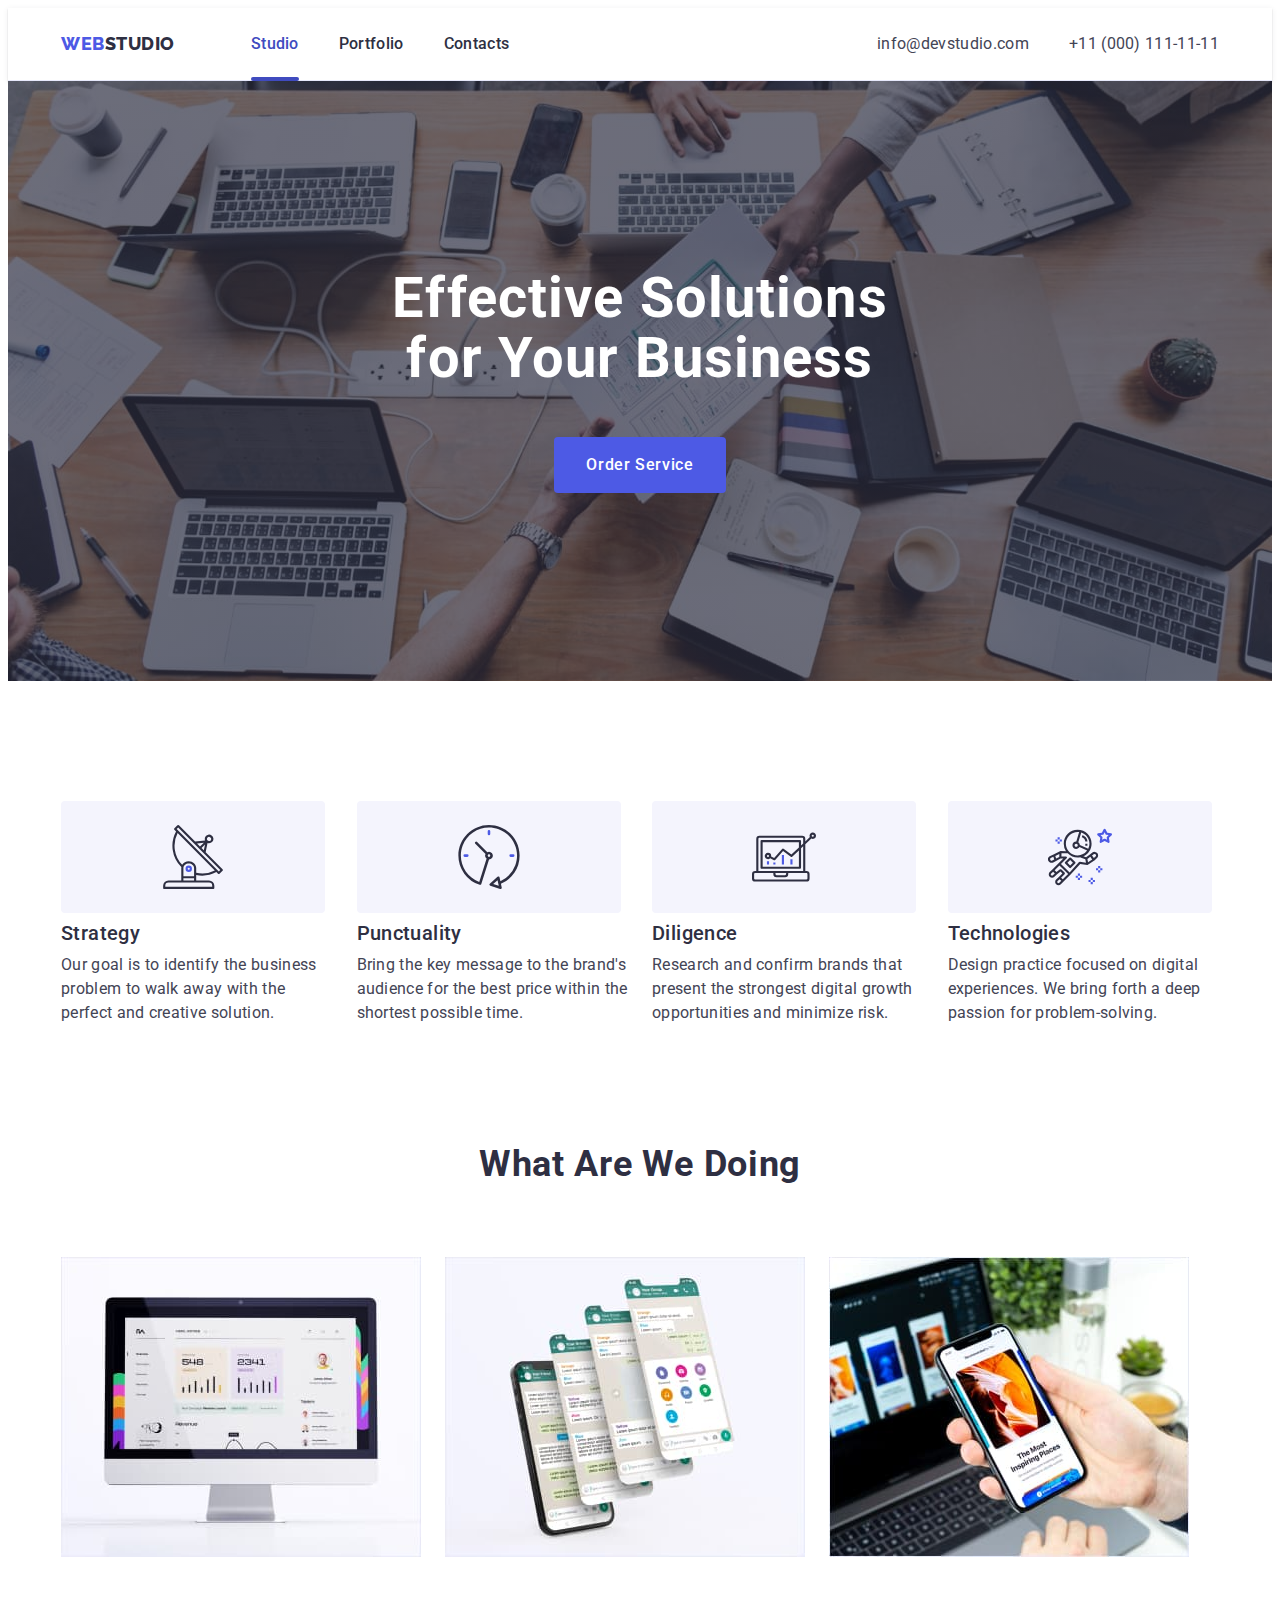
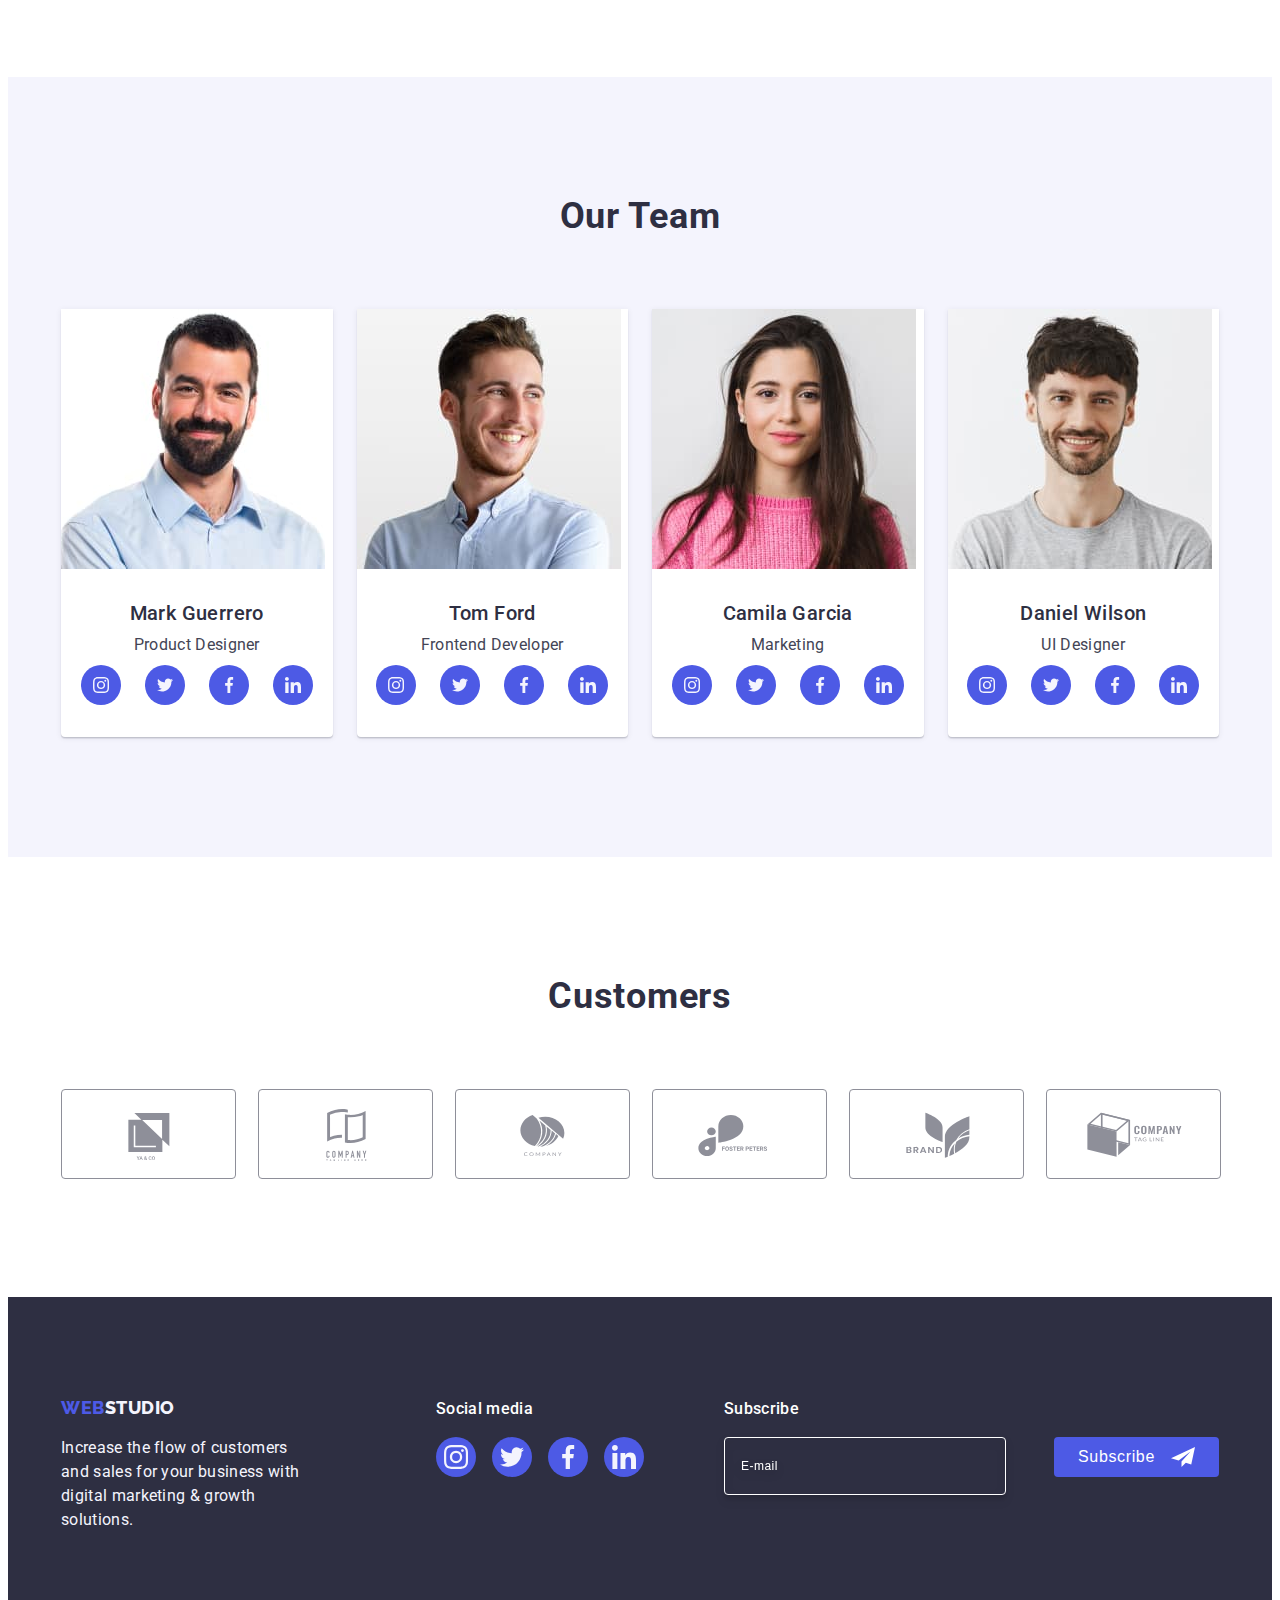
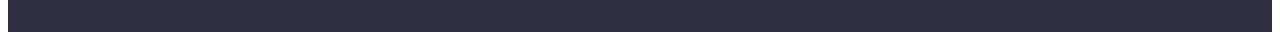
==== commit 174aa449: "+" ====
--- a/index.html
+++ b/index.html
@@ -431,7 +431,7 @@
         <div class="footer-subscribe">
           <p class="footer-text">Subscribe</p>
           <form class="footer-form">
-            <label aria-label="email">
+            <label aria-label="email" class="footer-subscribe-label">
               <input
                 type="email"
                 name="footer-email"
@@ -469,7 +469,7 @@
                 placeholder="Enter name"
                 id="user-name"
               />
-              <svg class="modal-input-icon" width="18" height="18">
+              <svg class="modal-input-icon" width="18" height="24">
                 <use href="./images/icons.svg#icon-person-black"></use>
               </svg>
             </div>
@@ -504,25 +504,28 @@
               </svg>
             </div>
           </div>
-          <div class="modal-field">
-            <label for="user-text" class="input-label">Comment</label>
+          <div class="modal-field-textarea">
+            <label for="user-comment" name="user-comment" class="input-label"
+              >Comment</label
+            >
             <textarea
               name="user-text"
               id="user-text"
               class="modal-textarea"
               placeholder="Text input"
+              id="user-comment"
             ></textarea>
           </div>
-          <div class="modal-field">
+          <div class="modal-checkbox">
             <input
               type="checkbox"
-              name="user-terms"
-              id="user-terms"
-              value="one"
+              name="user-privacy"
+              id="user-privacy"
+              value="true"
               class="modal-check visually-hidden"
             />
-            <label for="user-terms" class="check-text"
-              ><span>
+            <label for="user-privacy" class="check-text"
+              ><span class="modal-privacy">
                 <svg class="check-icon" width="10" height="8">
                   <use href="./images/icons.svg#icon-arrow"></use>
                 </svg>
--- a/css/styles.css
+++ b/css/styles.css
@@ -556,6 +556,7 @@
 
 .footer-form {
   display: flex;
+  gap: 24px;
 }
 
 .footer-subscribe {
@@ -563,22 +564,23 @@
 }
 
 .footer-input {
+  font-size: 12px;
+  font-weight: 400;
+  line-height: 2;
+  letter-spacing: 0.04em;
   width: 264px;
   height: 40px;
   padding: 8px 0 8px 16px;
   background-color: transparent;
   border-radius: 4px;
-  border: 1px solid #fff;
+  border: 1px solid var(--hero-color);
   box-shadow: 0px 4px 4px 0px rgba(0, 0, 0, 0.15);
   margin-right: 24px;
+  filter: drop-shadow(0px 4px 4px rgba(0, 0, 0, 0.15));
 }
 
 .footer-input::placeholder {
-  color: var(--white, #fff);
-  font-size: 12px;
-  font-weight: 400;
-  line-height: 2;
-  letter-spacing: 0.04em;
+  color: var(--hero-color);
 }
 
 .footer-form-btn {
@@ -810,18 +812,15 @@
   margin-bottom: 16px;
 }
 
-.modal-field {
-  margin-bottom: 8px;
-}
-
 .modal-input {
   width: 100%;
-  height: 58px;
-  border-radius: 4px;
-  border: 1px solid var(--accent-color, rgba(46, 47, 66, 0.4));
+  height: 40px;
+  border-radius: 4px;
+  border: 1px solid rgba(46, 47, 66, 0.4);
   padding: 0 38px;
   background-color: transparent;
   outline: transparent;
+  transition: border-color 250ms cubic-bezier(0.4, 0, 0.2, 1);
 }
 
 .modal-input:focus {
@@ -834,7 +833,8 @@
   transition: fill 250ms cubic-bezier(0.4, 0, 0.2, 1);
 }
 
-.modal-input::placeholder {
+.modal-input::placeholder,
+.modal-textarea::placeholder {
   color: var(--lightslate, #8e8f99);
   font-size: 12px;
   font-weight: 400;
@@ -848,7 +848,7 @@
   font-weight: 400;
   line-height: 1.17;
   letter-spacing: 0.04em;
-  display: inline-block;
+  display: block;
   margin-bottom: 4px;
 }
 
@@ -861,30 +861,24 @@
 
 .input-wrap {
   position: relative;
+  margin-bottom: 16px;
 }
 
 .modal-textarea {
+  padding: 8px 16px;
   width: 100%;
   height: 120px;
   border-radius: 4px;
   border: 1px solid var(--accent-color, rgba(46, 47, 66, 0.4));
-  padding: 8px 0 0 16px;
   background-color: transparent;
   outline: transparent;
   resize: none;
-}
-
-.modal-textarea::placeholder {
-  color: var(--navyblue-modal, rgba(46, 47, 66, 0.4));
-  font-size: 12px;
-  font-weight: 400;
-  line-height: 1.17;
-  letter-spacing: 0.04em;
+  border: 1px solid rgba(46, 47, 66, 0.4);
+  transition: border-color 250ms cubic-bezier(0.4, 0, 0.2, 1);
 }
 
 .modal-textarea:focus {
   border-color: var(--item-color);
-  transition: border-color 250ms cubic-bezier(0.4, 0, 0.2, 1);
 }
 
 .check-text {
@@ -920,7 +914,7 @@
 }
 
 .modal-link-btn {
-  width: 169px;
+  min-width: 169px;
   height: 56px;
   margin: 0 auto;
   display: block;
@@ -938,9 +932,24 @@
   box-shadow: 0px 4px 4px 0px rgba(0, 0, 0, 0.15);
   border: none;
   cursor: pointer;
+  transition: background-color 250ms cubic-bezier(0.4, 0, 0.2, 1);
 }
 
 .modal-link-btn:is(:hover, :focus) {
   background-color: var(--target-color);
-  transition: background-color 250ms cubic-bezier(0.4, 0, 0.2, 1);
-}
+}
+
+.modal-field-textarea {
+  margin-bottom: 16px;
+}
+
+.modal-checkbox {
+  margin-bottom: 24px;
+}
+
+.modal-privacy {
+  border: 1px solid rgba(46, 47, 66, 0.4);
+  transition: background-color 250ms cubic-bezier(0.4, 0, 0.2, 1),
+    border 250ms cubic-bezier(0.4, 0, 0.2, 1),
+    fill 250ms cubic-bezier(0.4, 0, 0.2, 1);
+}
